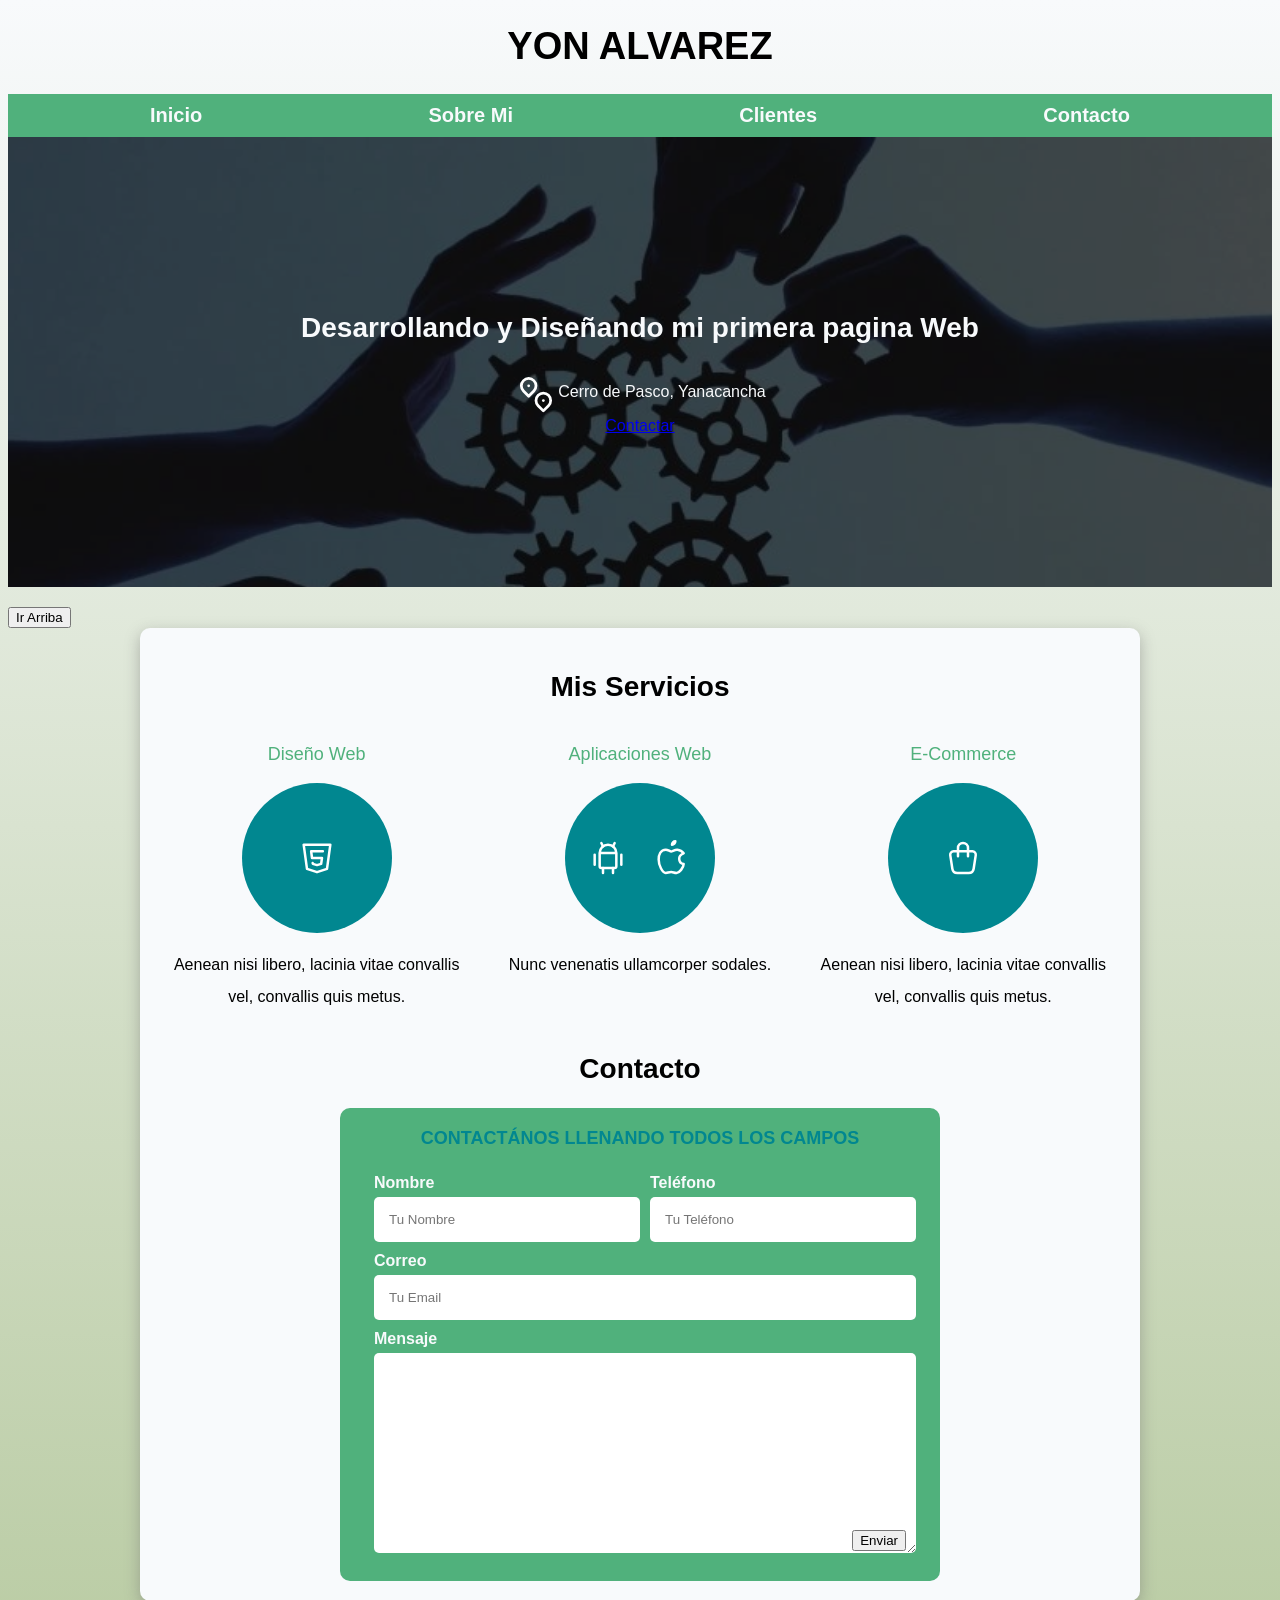
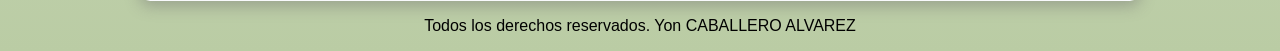
==== index.html @ 20d2d84b "Primer commit" ====
<!DOCTYPE html>
<html lang="en">
<head>
    <meta charset="UTF-8">
    <meta name="viewport" content="width=device-width, initial-scale=1.0">
    <title>Proyecyo Web</title>
    <link rel="preload" href="css/style.css" as="style">
    <link href="css/style.css" rel="stylesheet">
</head>
<body>
    <header>
        <h1 class="titulo">YON ALVAREZ</h1>
    </header>

    <div class="nav-bg">
        <nav class="navegacion-principal contenedor">
            <a href="index.html">Inicio</a>
            <a href="Sobre mi.html">Sobre Mi</a>
            <a href="clientes.html">Clientes</a>
            <a href="Contacto.html">Contacto</a>
        </nav>
    </div>
   
    <section class="hero">
        <div class="contenido-hero">
            <h2>Desarrollando y Diseñando mi primera pagina Web</h2> 
            <div class="ubicacion">
                <svg xmlns="http://www.w3.org/2000/svg" width="44" height="44" viewBox="0 0 24 24" fill="none" stroke="#ffffff" stroke-width="1.5" stroke-linecap="round" stroke-linejoin="round" class="icon icon-tabler icons-tabler-outline icon-tabler-map-pins"><path stroke="none" d="M0 0h24v24H0z" fill="none"/><path d="M10.828 9.828a4 4 0 1 0 -5.656 0l2.828 2.829l2.828 -2.829" />
                    <path d="M8 7l0 .01" />
                    <path d="M18.828 17.828a4 4 0 1 0 -5.656 0l2.828 2.829l2.828 -2.829" />
                    <path d="M16 15l0 .01" />
                </svg>
                <p>Cerro de Pasco, Yanacancha</p>
            </div>
            <a class="boton" href="#">Contactar</a>
        </div> <!-- .contenido-hero --> 
    </section>

        <button id="tbnTop" >Ir Arriba</button>
        <script src="js/script.js"></script>
    
    <main class="contenedor sombra">
        <h2>Mis Servicios</h2>

        <div class="servicios">
            <section class="servicio">
                <h3>Diseño Web</h3>
                <div class="iconos">
                    <svg xmlns="http://www.w3.org/2000/svg" width="40" height="40" viewBox="0 0 24 24" fill="none" stroke="#ffffff" stroke-width="1.5" stroke-linecap="round" stroke-linejoin="round" class="icon icon-tabler icons-tabler-outline icon-tabler-brand-html5">
                        <path stroke="none" d="M0 0h24v24H0z" fill="none"/>
                        <path d="M20 4l-2 14.5l-6 2l-6 -2l-2 -14.5l16 0" />
                        <path d="M15.5 8h-7l.5 4h6l-.5 3.5l-2.5 .75l-2.5 -.75l-.1 -.5" />
                    </svg>
                </div>
                <p>Aenean nisi libero, lacinia vitae convallis vel, convallis quis metus.</p>
            </section>
        
            <section class="servicio">
                <h3>Aplicaciones Web</h3>
                <div class="iconos">
                    <svg xmlns="http://www.w3.org/2000/svg" width="40" height="40" viewBox="0 0 24 24" fill="none" stroke="#ffffff" stroke-width="1.5" stroke-linecap="round" stroke-linejoin="round" class="icon icon-tabler icons-tabler-outline icon-tabler-brand-android"><path stroke="none" d="M0 0h24v24H0z" fill="none"/><path d="M4 10l0 6" /><path d="M20 10l0 6" /><path d="M7 9h10v8a1 1 0 0 1 -1 1h-8a1 1 0 0 1 -1 -1v-8a5 5 0 0 1 10 0" />
                        <path d="M8 3l1 2" />
                        <path d="M16 3l-1 2" />
                        <path d="M9 18l0 3" />
                        <path d="M15 18l0 3" />
                    </svg>
                    <svg xmlns="http://www.w3.org/2000/svg" width="40" height="40" viewBox="0 0 24 24" fill="none" stroke="#ffffff" stroke-width="1.5" stroke-linecap="round" stroke-linejoin="round" class="icon icon-tabler icons-tabler-outline icon-tabler-brand-apple">
                        <path stroke="none" d="M0 0h24v24H0z" fill="none"/>
                        <path d="M8.286 7.008c-3.216 0 -4.286 3.23 -4.286 5.92c0 3.229 2.143 8.072 4.286 8.072c1.165 -.05 1.799 -.538 3.214 -.538c1.406 0 1.607 .538 3.214 .538s4.286 -3.229 4.286 -5.381c-.03 -.011 -2.649 -.434 -2.679 -3.23c-.02 -2.335 2.589 -3.179 2.679 -3.228c-1.096 -1.606 -3.162 -2.113 -3.75 -2.153c-1.535 -.12 -3.032 1.077 -3.75 1.077c-.729 0 -2.036 -1.077 -3.214 -1.077" />
                        <path d="M12 4a2 2 0 0 0 2 -2a2 2 0 0 0 -2 2" />
                    </svg>
                    
                </div>
                <p>Nunc venenatis ullamcorper sodales.</p>
            </section>

            <section class="servicio">
                <h3>E-Commerce</h3>
                <div class="iconos">
                    <svg xmlns="http://www.w3.org/2000/svg" width="40" height="40" viewBox="0 0 24 24" fill="none" stroke="#ffffff" stroke-width="1.5" stroke-linecap="round" stroke-linejoin="round" class="icon icon-tabler icons-tabler-outline icon-tabler-shopping-bag"><path stroke="none" d="M0 0h24v24H0z" fill="none"/>
                        <path d="M6.331 8h11.339a2 2 0 0 1 1.977 2.304l-1.255 8.152a3 3 0 0 1 -2.966 2.544h-6.852a3 3 0 0 1 -2.965 -2.544l-1.255 -8.152a2 2 0 0 1 1.977 -2.304" />
                        <path d="M9 11v-5a3 3 0 0 1 6 0v5" />
                    </svg>
                </div>
                <p>Aenean nisi libero, lacinia vitae convallis vel, convallis quis metus.</p>
            </section>
        </div> <!--.servicios-->
    
        <section>
            <h2>Contacto</h2>

            <form class="formulario">
                <fieldset>
                    <legend>Contactános llenando todos los campos</legend>

                    <div class="contenedor-campos">
                        <div class="campo">
                            <label>Nombre</label>
                            <input class="input-text" type="text" placeholder="Tu Nombre">
                        </div>

                        <div class="campo">
                            <label>Teléfono</label>
                            <input class="input-text" type="tel" placeholder="Tu Teléfono">
                        </div>

                        <div class="campo">
                            <label>Correo</label>
                            <input class="input-text" type="email" placeholder="Tu Email">
                        </div>
                
                        <div class="campo">
                            <label>Mensaje</label>
                            <textarea class="input-text"></textarea>
                        </div>
                    </div> <!-- .contenedor-campos -->

                    <div class="alinear-derecha flex">
                        <input class="boton w-sm-100" type="submit" value="Enviar">
                    </div>
                </fieldset>
            </form>
        </section>

    </main>
    
    <footer class="footer">
        <p>Todos los derechos reservados. Yon CABALLERO ALVAREZ</p>
    </footer>



</body>
</html>
---- css/style.css ----
:root {
    --blanco: #F8FAFC;
    --oscuro: #0a516d;
    --primario: #018790;
    --secundario: #50b17c;
    --gris: #bacca4;
    --grisClaro: #bacca4;

}


html {
    font-size: 62.5%;
    box-sizing: border-box;
    scroll-snap-type: y mandatory;
}

.servicios,
.navegacion-principal,
.formulario {
    scroll-snap-align: center;
    scroll-snap-stop: always;
}

*, *:before, *:after {
    box-sizing: inherit;
}
body{
    font-size: 16px;
    font-family: 'krub', sans-serif;
    background-image: linear-gradient(to top, var(--grisClaro) 0%, var(--blanco) 100%);
}
.contenedor {
    max-width: 100rem;
    margin: 0  auto;
}
-boton {
    background-color: var(--gris);
    color: var (--blanco);
    padding: 1rem 3rem;
    margin-top: 3rem;
    font-size: 3rem;
    text-decoration: none;
    text-transform: uppercase;
    font-weight: bold;
    border-radius: .5rem;
    width: 90%;
    text-align: center;
    border: none;
}
@media (min-width: 768px) {
    .boton {
        width: auto;
    }
}
.boton:hover {
    cursor: pointer;
}

.sombra {
    box-shadow: 0px 5px 15px 0px rgba(112,112,112,0.48);
    background-color: var(--blanco);
    padding: 2rem;
    border-radius: 1rem;
}

h1 {
    font-size: 3.8rem;
}
h2 {
    font-size: 2.8rem;
}
h3 {
    font-size: 1.8rem;
}
h1,h2,h3 {
    text-align: center;
}

.titulo span {
    font-size: 2rem;
}

.w-sm-100 {
    width: 100%;
}
@media (min-width: 768px) {
    .w-sm-100 {
        width: auto;
    }
}
.flex {
    display: flex;
}
.alinear-derecha {
    justify-content: flex-end;
}

.nav-bg {
    background-color: var(--secundario);
}
.navegacion-principal {
    display: flex;
    flex-direction: column;
}
@media (min-width: 768px) {
    .navegacion-principal {
        flex-direction: row;
        justify-content: space-between;
    }
}

.navegacion-principal a {
    display: block;
    text-align: center;
    color: var(--blanco);
    text-decoration: none;
    font-size: 2rem;
    font-weight: 700;
    padding: 1rem;
}
.navegacion-principal a:hover {
    background-color: var(--primario);
    color: var(--oscuro);
}

.hero {
    background-image: url(../imagen/fondo.jpg);
    background-repeat: no-repeat;
    background-size: cover;
    height: 450px;
    position: relative;
    margin-bottom: 2rem;
}
.contenido-hero {
    position: absolute;
    background-color: rgba( 0,0,0, .7 ); /** Anterior **/
    background-color: rgb( 0 0 0 / 70% );
    width: 100%;
    height: 100%;

    display: flex;
    flex-direction: column;
    align-items: center;
    justify-content: center;

}
.contenido-hero h2, 
.contenido-hero p {
    color: var(--blanco);
}
.contenido-hero .ubicacion {
    display: flex;
    align-items: flex-end;
}

@media (min-width: 768px) {
    .servicios {
        display: grid;
        grid-template-columns: repeat(3, 1fr);
        column-gap: 1rem;
    }
}

.servicio {
    display: flex;
    flex-direction: column;
    align-items: center;
}
.servicio h3 {
    color: var(--secundario);
    font-weight: normal;
}
.servicio p {
    line-height: 2;
    text-align: center;
}
.servicio .iconos {
    height: 15rem;
    width: 15rem;
    background-color: var(--primario);
    border-radius: 50%;
    display: flex;
    justify-content: space-evenly;
    align-items: center;
}

.formulario {
    background-color: var(--secundario);
    width: min( 60rem, 100% ); 
    margin: 0 auto;
    padding: 2rem;
    border-radius: 1rem;
}

.formulario fieldset {
    border: none;
}
.formulario legend {
    text-align: center;
    font-size: 1.8rem;
    text-transform: uppercase;
    font-weight: 700;
    margin-bottom: 2rem;
    color: var(--primario);
}

@media (min-width: 768px) {
    .contenedor-campos {
        display: grid;
        grid-template-columns: 50% 50%;
        grid-template-rows: auto auto 20rem ;
        column-gap: 1rem;
    }

    .campo:nth-child(3),
    .campo:nth-child(4) {
        grid-column: 1 / 3;
    }
}
.campo {
    margin-bottom: 1rem;
}
.campo label {
    color: var(--blanco);
    font-weight: bold;
    margin-bottom: .5rem;
    display: block;
}
.campo textarea {
    height: 20rem;
}

.input-text {
    width: 100%;
    border: none;
    padding: 1.5rem;
    border-radius: .5rem;
}

/** Footer **/
.footer {
    text-align: center;
}
---- css/style.css ----
:root {
    --blanco: #F8FAFC;
    --oscuro: #0a516d;
    --primario: #018790;
    --secundario: #50b17c;
    --gris: #bacca4;
    --grisClaro: #bacca4;

}


html {
    font-size: 62.5%;
    box-sizing: border-box;
    scroll-snap-type: y mandatory;
}

.servicios,
.navegacion-principal,
.formulario {
    scroll-snap-align: center;
    scroll-snap-stop: always;
}

*, *:before, *:after {
    box-sizing: inherit;
}
body{
    font-size: 16px;
    font-family: 'krub', sans-serif;
    background-image: linear-gradient(to top, var(--grisClaro) 0%, var(--blanco) 100%);
}
.contenedor {
    max-width: 100rem;
    margin: 0  auto;
}
-boton {
    background-color: var(--gris);
    color: var (--blanco);
    padding: 1rem 3rem;
    margin-top: 3rem;
    font-size: 3rem;
    text-decoration: none;
    text-transform: uppercase;
    font-weight: bold;
    border-radius: .5rem;
    width: 90%;
    text-align: center;
    border: none;
}
@media (min-width: 768px) {
    .boton {
        width: auto;
    }
}
.boton:hover {
    cursor: pointer;
}

.sombra {
    box-shadow: 0px 5px 15px 0px rgba(112,112,112,0.48);
    background-color: var(--blanco);
    padding: 2rem;
    border-radius: 1rem;
}

h1 {
    font-size: 3.8rem;
}
h2 {
    font-size: 2.8rem;
}
h3 {
    font-size: 1.8rem;
}
h1,h2,h3 {
    text-align: center;
}

.titulo span {
    font-size: 2rem;
}

.w-sm-100 {
    width: 100%;
}
@media (min-width: 768px) {
    .w-sm-100 {
        width: auto;
    }
}
.flex {
    display: flex;
}
.alinear-derecha {
    justify-content: flex-end;
}

.nav-bg {
    background-color: var(--secundario);
}
.navegacion-principal {
    display: flex;
    flex-direction: column;
}
@media (min-width: 768px) {
    .navegacion-principal {
        flex-direction: row;
        justify-content: space-between;
    }
}

.navegacion-principal a {
    display: block;
    text-align: center;
    color: var(--blanco);
    text-decoration: none;
    font-size: 2rem;
    font-weight: 700;
    padding: 1rem;
}
.navegacion-principal a:hover {
    background-color: var(--primario);
    color: var(--oscuro);
}

.hero {
    background-image: url(../imagen/fondo.jpg);
    background-repeat: no-repeat;
    background-size: cover;
    height: 450px;
    position: relative;
    margin-bottom: 2rem;
}
.contenido-hero {
    position: absolute;
    background-color: rgba( 0,0,0, .7 ); /** Anterior **/
    background-color: rgb( 0 0 0 / 70% );
    width: 100%;
    height: 100%;

    display: flex;
    flex-direction: column;
    align-items: center;
    justify-content: center;

}
.contenido-hero h2, 
.contenido-hero p {
    color: var(--blanco);
}
.contenido-hero .ubicacion {
    display: flex;
    align-items: flex-end;
}

@media (min-width: 768px) {
    .servicios {
        display: grid;
        grid-template-columns: repeat(3, 1fr);
        column-gap: 1rem;
    }
}

.servicio {
    display: flex;
    flex-direction: column;
    align-items: center;
}
.servicio h3 {
    color: var(--secundario);
    font-weight: normal;
}
.servicio p {
    line-height: 2;
    text-align: center;
}
.servicio .iconos {
    height: 15rem;
    width: 15rem;
    background-color: var(--primario);
    border-radius: 50%;
    display: flex;
    justify-content: space-evenly;
    align-items: center;
}

.formulario {
    background-color: var(--secundario);
    width: min( 60rem, 100% ); 
    margin: 0 auto;
    padding: 2rem;
    border-radius: 1rem;
}

.formulario fieldset {
    border: none;
}
.formulario legend {
    text-align: center;
    font-size: 1.8rem;
    text-transform: uppercase;
    font-weight: 700;
    margin-bottom: 2rem;
    color: var(--primario);
}

@media (min-width: 768px) {
    .contenedor-campos {
        display: grid;
        grid-template-columns: 50% 50%;
        grid-template-rows: auto auto 20rem ;
        column-gap: 1rem;
    }

    .campo:nth-child(3),
    .campo:nth-child(4) {
        grid-column: 1 / 3;
    }
}
.campo {
    margin-bottom: 1rem;
}
.campo label {
    color: var(--blanco);
    font-weight: bold;
    margin-bottom: .5rem;
    display: block;
}
.campo textarea {
    height: 20rem;
}

.input-text {
    width: 100%;
    border: none;
    padding: 1.5rem;
    border-radius: .5rem;
}

/** Footer **/
.footer {
    text-align: center;
}
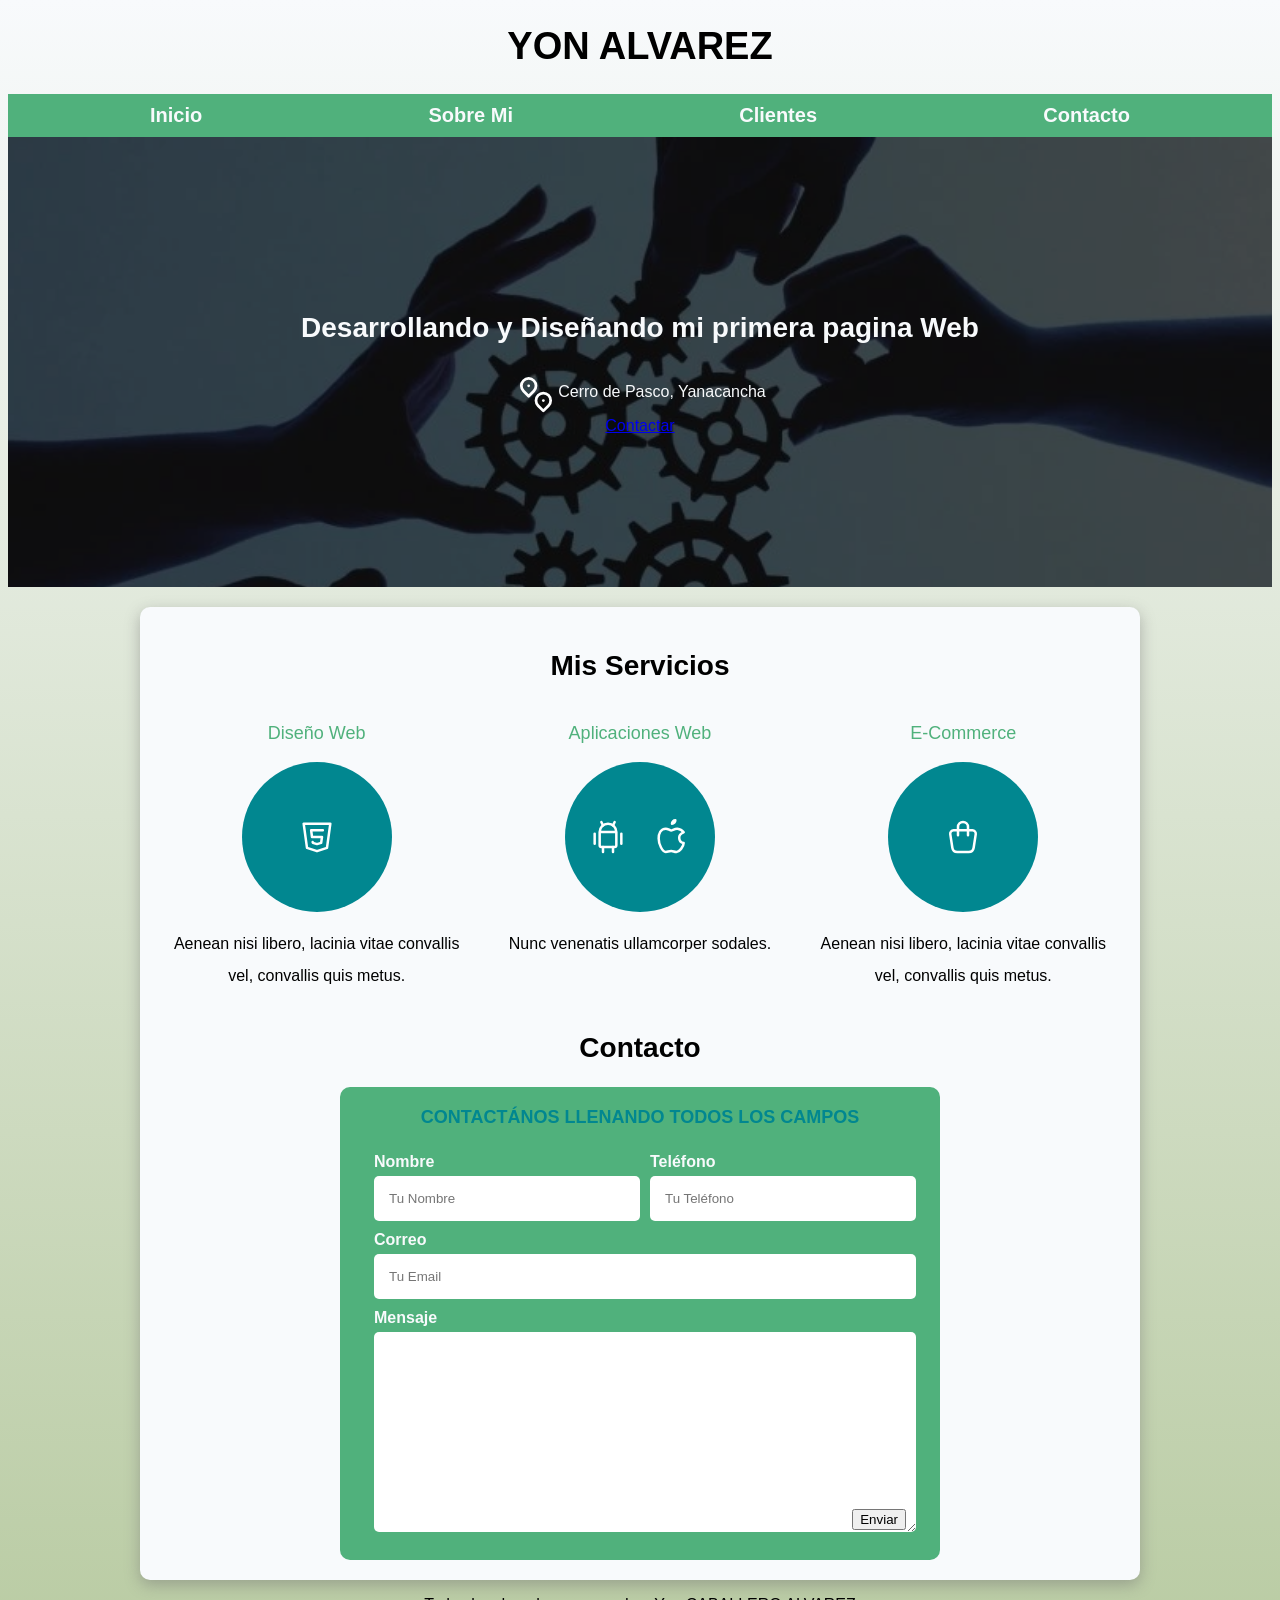
==== commit f33374ae: "actu" ====
--- a/index.html
+++ b/index.html
@@ -15,9 +15,9 @@
     <div class="nav-bg">
         <nav class="navegacion-principal contenedor">
             <a href="index.html">Inicio</a>
-            <a href="Sobre mi.html">Sobre Mi</a>
-            <a href="clientes.html">Clientes</a>
-            <a href="Contacto.html">Contacto</a>
+            <a href="sobre_mi.html">Sobre Mi</a>
+            <a href="Clientes.html">Clientes</a>
+            <a href="contacto.html">Contacto</a>
         </nav>
     </div>
    
@@ -36,9 +36,6 @@
         </div> <!-- .contenido-hero --> 
     </section>
 
-        <button id="tbnTop" >Ir Arriba</button>
-        <script src="js/script.js"></script>
-    
     <main class="contenedor sombra">
         <h2>Mis Servicios</h2>
 
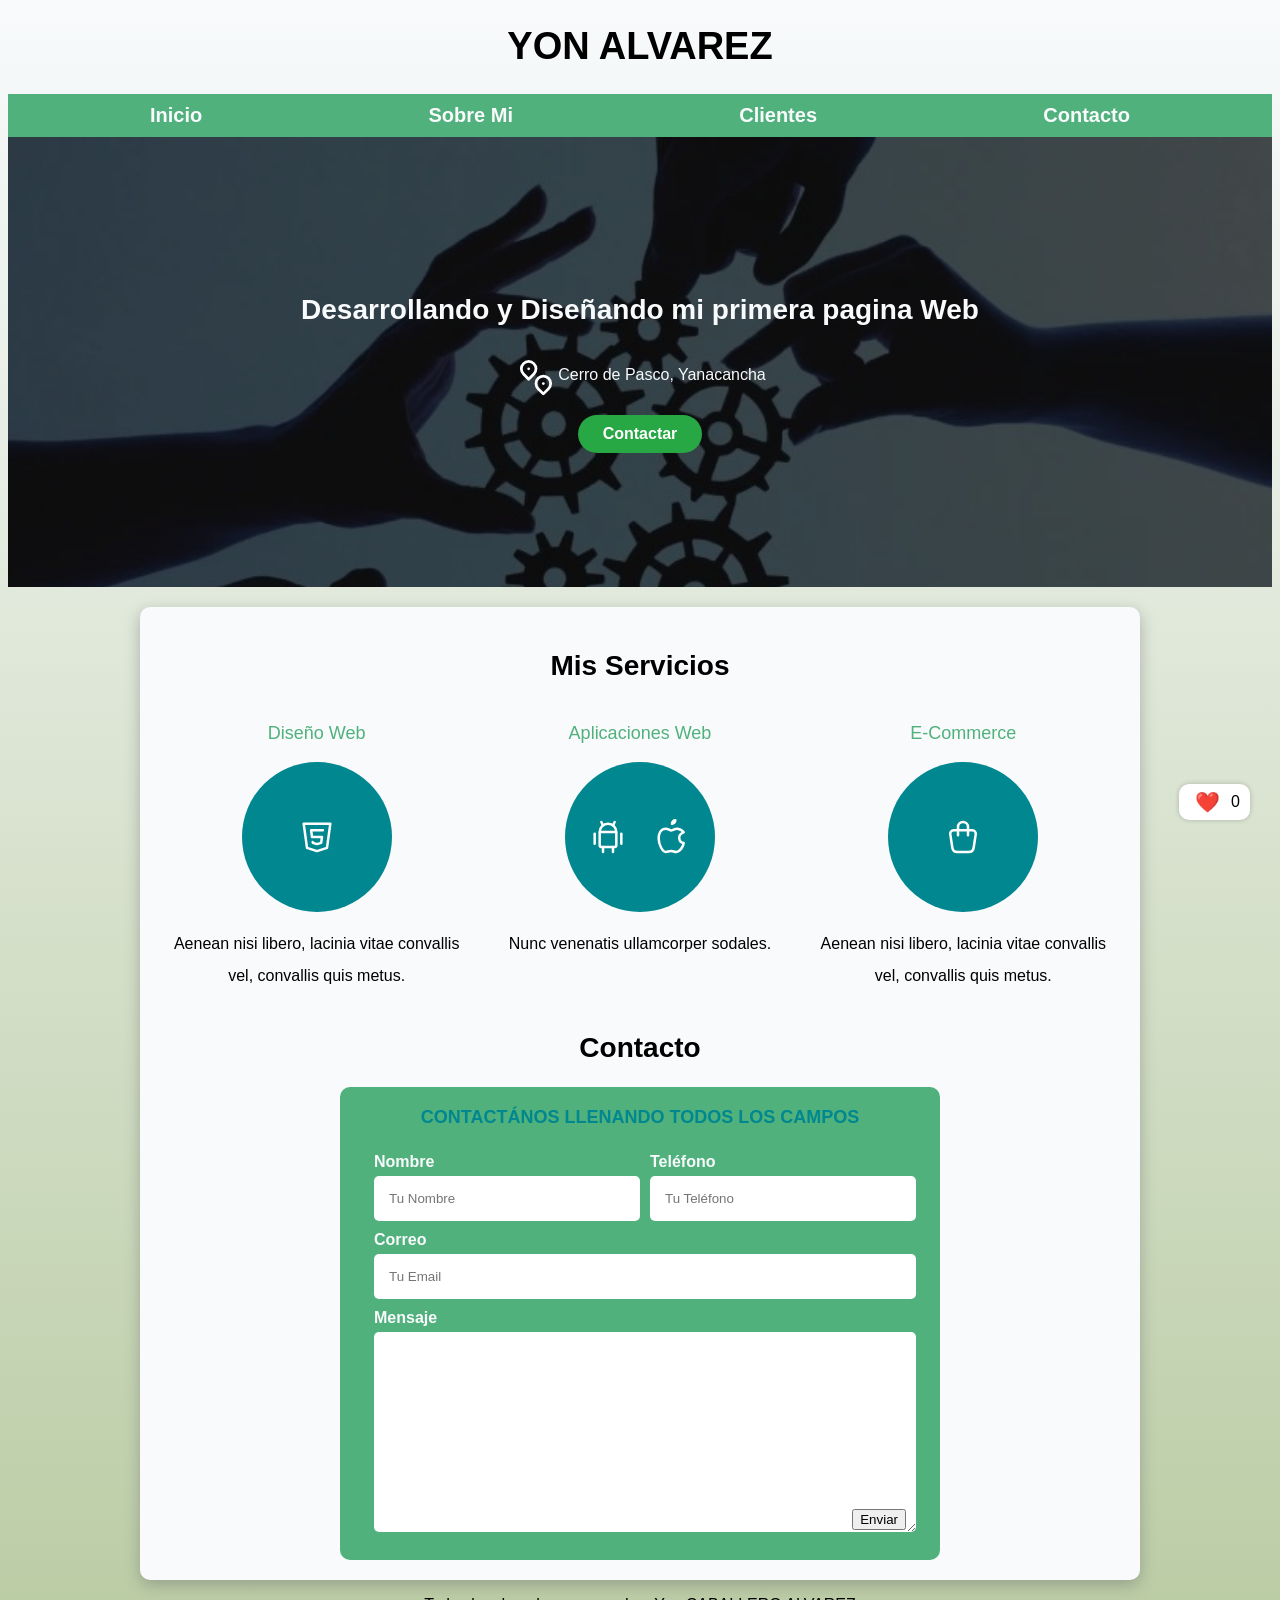
==== commit 702857f4: "actualizacion" ====
--- a/index.html
+++ b/index.html
@@ -20,8 +20,10 @@
             <a href="contacto.html">Contacto</a>
         </nav>
     </div>
+
    
     <section class="hero">
+
         <div class="contenido-hero">
             <h2>Desarrollando y Diseñando mi primera pagina Web</h2> 
             <div class="ubicacion">
@@ -32,9 +34,18 @@
                 </svg>
                 <p>Cerro de Pasco, Yanacancha</p>
             </div>
-            <a class="boton" href="#">Contactar</a>
+            <a href="#contacto" class="btn-contacto">Contactar</a>
         </div> <!-- .contenido-hero --> 
     </section>
+     
+<div class="like-container-fixed">
+  <button class="like-btn">❤️</button>
+  <span class="like-count">0</span>
+</div>
+
+        <button id="btnTop" >Ir Arriba</button>
+        <script src="js/script.js"></script>
+        
 
     <main class="contenedor sombra">
         <h2>Mis Servicios</h2>
@@ -125,6 +136,12 @@
         <p>Todos los derechos reservados. Yon CABALLERO ALVAREZ</p>
     </footer>
 
+ <script>
+  document.getElementById("btnIrArriba").addEventListener("click", function() {
+    window.scrollTo({ top: 0, behavior: 'smooth' });
+  });
+</script>
+
 
 
 </body>
--- a/css/style.css
+++ b/css/style.css
@@ -241,4 +241,63 @@
 /** Footer **/
 .footer {
     text-align: center;
+}
+
+/* Estilo para el botón "Ir Arriba" */
+#btnTop {
+  position: fixed; /* Fijo en la pantalla */
+  bottom: 30px; /* Distancia desde la parte inferior */
+  right: 30px; /* Distancia desde la derecha */
+  padding: 10px 15px; /* Espaciado interno */
+  background-color: #007bff; /* Color de fondo (azul) */
+  color: #fff; /* Color del texto */
+  border: none; /* Sin borde */
+  border-radius: 5px; /* Bordes redondeados */
+  cursor: pointer; /* Cursor en forma de mano */
+  font-size: 14px; /* Tamaño de fuente */
+  box-shadow: 0 4px 6px rgba(0,0,0,0.1); /* sombra sutil */
+  transition: background-color 0.3s, transform 0.2s; /* transición suave */
+  z-index: 1000; /* Para que esté por encima de otros elementos */
+}
+
+.like-container-fixed {
+  position: fixed;
+  bottom: 80px; /* 🔥 MÁS ARRIBA que el botón "Ir Arriba" */
+  right: 30px;  /* mismo lado */
+  display: flex;
+  align-items: center;
+  gap: 5px;
+  background: white;
+  padding: 5px 10px;
+  border-radius: 10px;
+  box-shadow: 0 0 5px rgba(0,0,0,0.2);
+}
+
+.like-btn {
+  border: none;
+  background: none;
+  font-size: 20px;
+  cursor: pointer;
+}
+
+.like-btn.liked {
+  color: red;
+}
+
+.btn-contacto {
+  display: inline-block;
+  margin-top: 15px;
+  padding: 10px 25px;
+  background-color: #28a745; /* verde */
+  color: white;
+  text-decoration: none;
+  border-radius: 25px;
+  font-weight: bold;
+  transition: 0.3s;
+}
+
+/* 🔥 EFECTO AL PASAR EL CURSOR */
+.btn-contacto:hover {
+  background-color: #1e7e34; /* verde más oscuro */
+  transform: scale(1.05);
 }
--- a/css/style.css
+++ b/css/style.css
@@ -241,4 +241,63 @@
 /** Footer **/
 .footer {
     text-align: center;
+}
+
+/* Estilo para el botón "Ir Arriba" */
+#btnTop {
+  position: fixed; /* Fijo en la pantalla */
+  bottom: 30px; /* Distancia desde la parte inferior */
+  right: 30px; /* Distancia desde la derecha */
+  padding: 10px 15px; /* Espaciado interno */
+  background-color: #007bff; /* Color de fondo (azul) */
+  color: #fff; /* Color del texto */
+  border: none; /* Sin borde */
+  border-radius: 5px; /* Bordes redondeados */
+  cursor: pointer; /* Cursor en forma de mano */
+  font-size: 14px; /* Tamaño de fuente */
+  box-shadow: 0 4px 6px rgba(0,0,0,0.1); /* sombra sutil */
+  transition: background-color 0.3s, transform 0.2s; /* transición suave */
+  z-index: 1000; /* Para que esté por encima de otros elementos */
+}
+
+.like-container-fixed {
+  position: fixed;
+  bottom: 80px; /* 🔥 MÁS ARRIBA que el botón "Ir Arriba" */
+  right: 30px;  /* mismo lado */
+  display: flex;
+  align-items: center;
+  gap: 5px;
+  background: white;
+  padding: 5px 10px;
+  border-radius: 10px;
+  box-shadow: 0 0 5px rgba(0,0,0,0.2);
+}
+
+.like-btn {
+  border: none;
+  background: none;
+  font-size: 20px;
+  cursor: pointer;
+}
+
+.like-btn.liked {
+  color: red;
+}
+
+.btn-contacto {
+  display: inline-block;
+  margin-top: 15px;
+  padding: 10px 25px;
+  background-color: #28a745; /* verde */
+  color: white;
+  text-decoration: none;
+  border-radius: 25px;
+  font-weight: bold;
+  transition: 0.3s;
+}
+
+/* 🔥 EFECTO AL PASAR EL CURSOR */
+.btn-contacto:hover {
+  background-color: #1e7e34; /* verde más oscuro */
+  transform: scale(1.05);
 }
